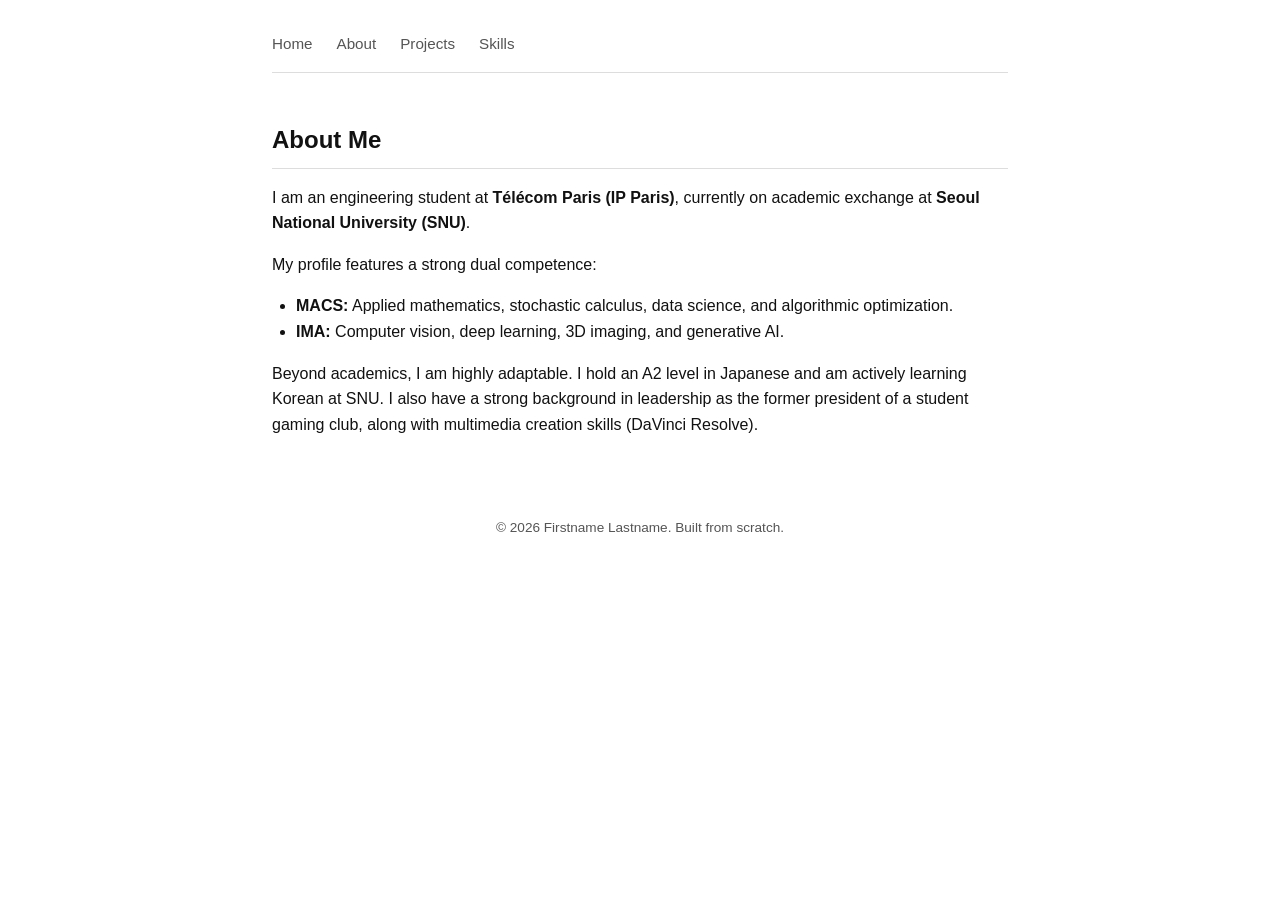
==== about.html @ 9a26bbb4 "Premier commit du portfolio" ====
<!DOCTYPE html>
<html lang="en">
<head>
    <meta charset="UTF-8">
    <meta name="viewport" content="width=device-width, initial-scale=1.0">
    <title>About | Applied Math, Data & Computer Vision</title>
    <link rel="stylesheet" href="css/style.css">
</head>
<body>

    <!-- Navigation Header -->
    <nav class="navbar">
        <a href="index.html">Home</a>
        <a href="about.html">About</a>
        <a href="projects.html">Projects</a>
        <a href="skills.html">Skills</a>
    </nav>

    <!-- 2. About Me -->
    <section id="about" class="section about">
        <h3>About Me</h3>
        <p>I am an engineering student at <strong>Télécom Paris (IP Paris)</strong>, currently on academic exchange at <strong>Seoul National University (SNU)</strong>.</p>
        <p>My profile features a strong dual competence:</p>
        <ul>
            <li><strong>MACS:</strong> Applied mathematics, stochastic calculus, data science, and algorithmic optimization.</li>
            <li><strong>IMA:</strong> Computer vision, deep learning, 3D imaging, and generative AI.</li>
        </ul>
        <p>Beyond academics, I am highly adaptable. I hold an A2 level in Japanese and am actively learning Korean at SNU. I also have a strong background in leadership as the former president of a student gaming club, along with multimedia creation skills (DaVinci Resolve).</p>
    </section>

    <footer>
        <p>&copy; 2026 Firstname Lastname. Built from scratch.</p>
    </footer>

</body>
</html>
---- css/style.css ----
/* Minimalist, Clean Stylesheet */

:root {
    --bg-color: #ffffff;
    --text-main: #111111;
    --text-muted: #555555;
    --border-color: #dddddd;
    --accent-color: #000000;
}

* {
    box-sizing: border-box;
    margin: 0;
    padding: 0;
}

html {
    scroll-behavior: smooth;
    scroll-padding-top: 80px; /* offset for sticky navbar */
}

body {
    font-family: -apple-system, BlinkMacSystemFont, "Segoe UI", Roboto, Helvetica, Arial, sans-serif;
    background-color: var(--bg-color);
    color: var(--text-main);
    line-height: 1.6;
    max-width: 800px; /* Limits width for readability */
    margin: 0 auto;
    padding: 2rem;
}

h1, h2, h3, h4 {
    font-weight: 600;
    margin-bottom: 1rem;
    color: var(--text-main);
}

h1 {
    font-size: 2.5rem;
    letter-spacing: -0.05rem;
}

h2 {
    font-size: 1.25rem;
    font-weight: 400;
    color: var(--text-muted);
}

h3 {
    font-size: 1.5rem;
    margin-top: 3rem;
    border-bottom: 1px solid var(--border-color);
    padding-bottom: 0.5rem;
}

p, ul {
    margin-bottom: 1rem;
}

ul {
    padding-left: 1.5rem;
}

a {
    color: var(--accent-color);
    text-decoration: underline;
    text-decoration-thickness: 1px;
    text-underline-offset: 3px;
}

a:hover {
    color: var(--text-muted);
}

/* Navigation Bar */
.navbar {
    display: flex;
    gap: 1.5rem;
    padding-bottom: 1rem;
    margin-bottom: 2rem;
    border-bottom: 1px solid var(--border-color);
    position: sticky;
    top: 0;
    background-color: var(--bg-color);
    z-index: 100;
    padding-top: 2rem;
    margin-top: -2rem;
}

.navbar a {
    text-decoration: none;
    color: var(--text-muted);
    font-size: 0.95rem;
    font-weight: 500;
}

.navbar a:hover {
    color: var(--accent-color);
}

/* Sections */
.section {
    margin-bottom: 4rem;
}

/* Hero / Header */
.hero {
    margin-top: 4rem;
}

.badge {
    display: inline-block;
    padding: 0.75rem 1rem;
    border: 1px solid var(--border-color);
    border-radius: 4px;
    background-color: #f9f9f9;
    margin: 1.5rem 0;
    font-size: 0.9rem;
}

.badge p {
    margin-bottom: 0;
}

/* Buttons */
.actions {
    display: flex;
    gap: 1rem;
    flex-wrap: wrap;
    margin-top: 1rem;
}

.btn {
    display: inline-block;
    padding: 0.5rem 1rem;
    text-decoration: none;
    border: 1px solid var(--accent-color);
    border-radius: 4px;
    font-size: 0.9rem;
    font-weight: 500;
}

.btn.primary {
    background-color: var(--accent-color);
    color: #ffffff;
}

.btn.primary:hover {
    background-color: var(--text-muted);
    border-color: var(--text-muted);
    color: #ffffff;
}

.btn.secondary {
    background-color: transparent;
    color: var(--accent-color);
}

.btn.secondary:hover {
    background-color: #f5f5f5;
    color: var(--accent-color);
}

/* Project Cards */
.project-card {
    border: 1px solid var(--border-color);
    padding: 1.5rem;
    border-radius: 4px;
    margin-bottom: 1.5rem;
}

.project-card h4 {
    margin-bottom: 0.5rem;
}

.tags {
    margin-bottom: 1rem;
}

.tag {
    display: inline-block;
    font-size: 0.75rem;
    padding: 0.2rem 0.5rem;
    background-color: #eee;
    color: var(--text-muted);
    border-radius: 3px;
    margin-right: 0.5rem;
    margin-bottom: 0.5rem;
}

.project-card .link {
    font-size: 0.9rem;
    font-weight: 500;
}

/* Skills */
.skill-category {
    margin-bottom: 1.5rem;
}

.skill-category h4 {
    margin-bottom: 0.25rem;
    font-size: 1rem;
}

.skill-category p {
    color: var(--text-muted);
    font-size: 0.95rem;
}

/* Footer */
footer {
    margin-top: 5rem;
    text-align: center;
    color: var(--text-muted);
    font-size: 0.85rem;
}

/* Mobile Adjustments */
@media (max-width: 600px) {
    body {
        padding: 1.5rem;
    }
    
    h1 {
        font-size: 2rem;
    }
    
    h2 {
        font-size: 1.1rem;
    }
    
    .actions {
        flex-direction: column;
    }
    
    .btn {
        text-align: center;
        width: 100%;
    }
}
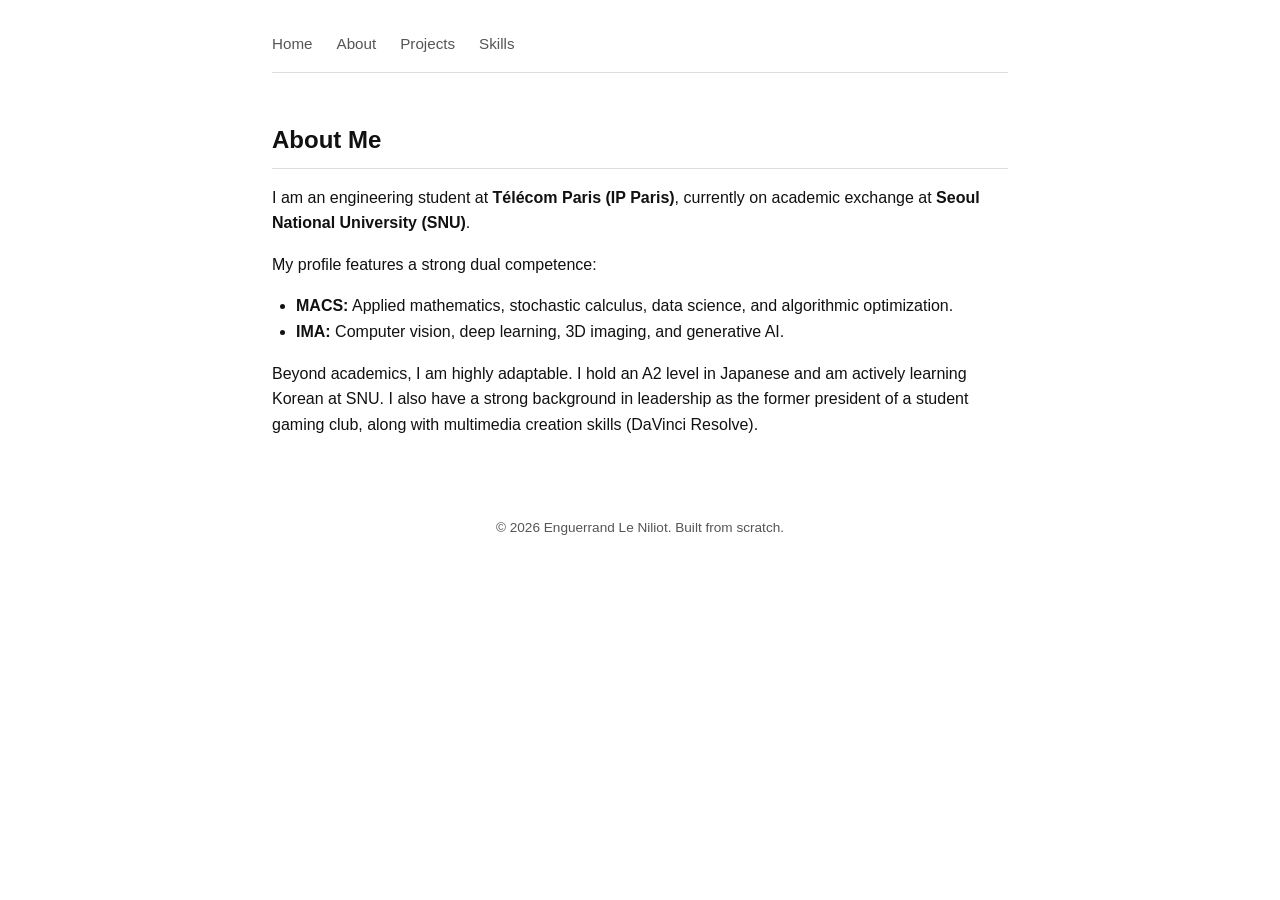
==== commit 1916d51d: "Update name to Enguerrand Le Niliot" ====
--- a/about.html
+++ b/about.html
@@ -29,7 +29,7 @@
     </section>
 
     <footer>
-        <p>&copy; 2026 Firstname Lastname. Built from scratch.</p>
+        <p>&copy; 2026 Enguerrand Le Niliot. Built from scratch.</p>
     </footer>
 
 </body>
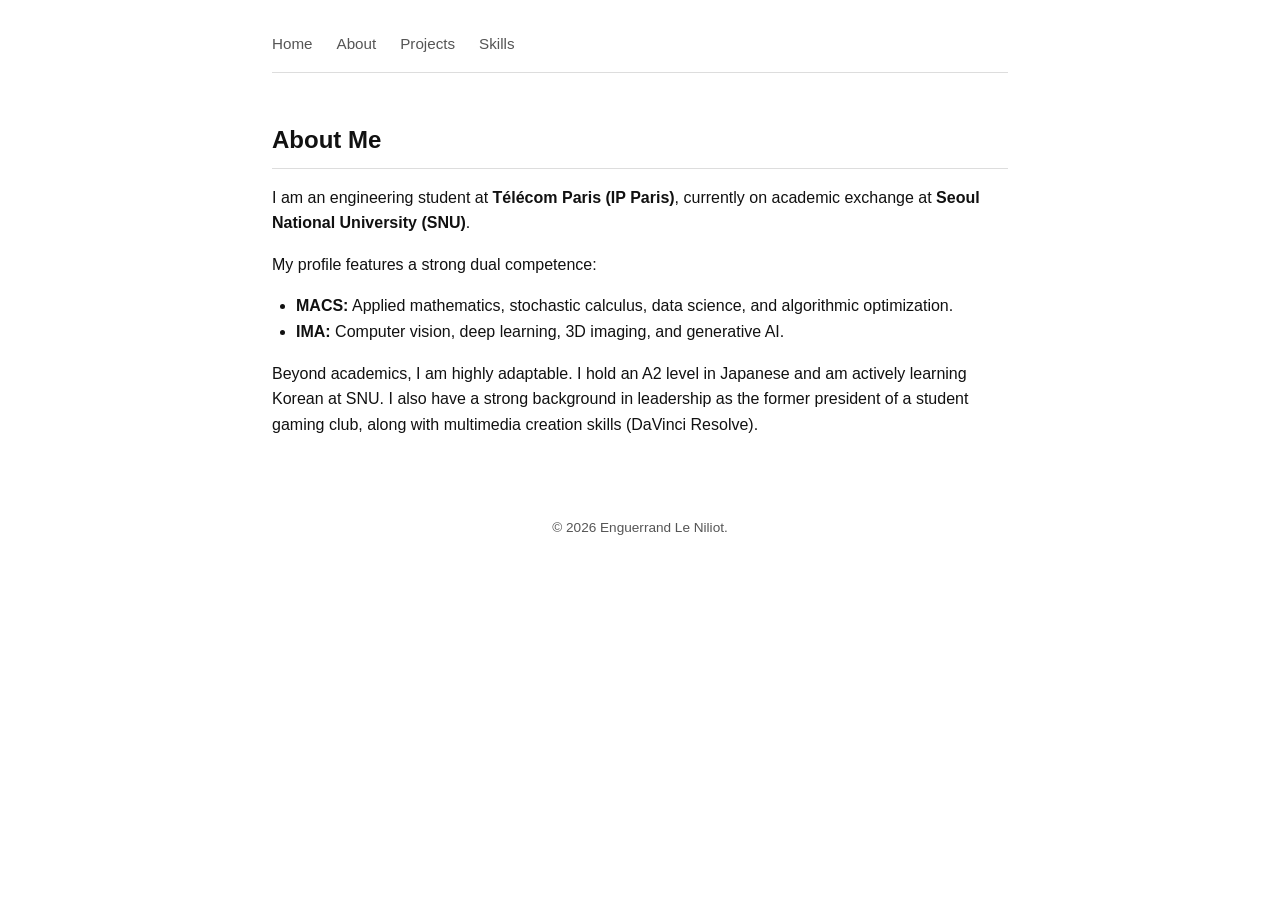
==== commit 0e1994c3: "modif" ====
--- a/about.html
+++ b/about.html
@@ -1,11 +1,13 @@
 <!DOCTYPE html>
 <html lang="en">
+
 <head>
     <meta charset="UTF-8">
     <meta name="viewport" content="width=device-width, initial-scale=1.0">
     <title>About | Applied Math, Data & Computer Vision</title>
     <link rel="stylesheet" href="css/style.css">
 </head>
+
 <body>
 
     <!-- Navigation Header -->
@@ -19,18 +21,23 @@
     <!-- 2. About Me -->
     <section id="about" class="section about">
         <h3>About Me</h3>
-        <p>I am an engineering student at <strong>Télécom Paris (IP Paris)</strong>, currently on academic exchange at <strong>Seoul National University (SNU)</strong>.</p>
+        <p>I am an engineering student at <strong>Télécom Paris (IP Paris)</strong>, currently on academic exchange at
+            <strong>Seoul National University (SNU)</strong>.</p>
         <p>My profile features a strong dual competence:</p>
         <ul>
-            <li><strong>MACS:</strong> Applied mathematics, stochastic calculus, data science, and algorithmic optimization.</li>
+            <li><strong>MACS:</strong> Applied mathematics, stochastic calculus, data science, and algorithmic
+                optimization.</li>
             <li><strong>IMA:</strong> Computer vision, deep learning, 3D imaging, and generative AI.</li>
         </ul>
-        <p>Beyond academics, I am highly adaptable. I hold an A2 level in Japanese and am actively learning Korean at SNU. I also have a strong background in leadership as the former president of a student gaming club, along with multimedia creation skills (DaVinci Resolve).</p>
+        <p>Beyond academics, I am highly adaptable. I hold an A2 level in Japanese and am actively learning Korean at
+            SNU. I also have a strong background in leadership as the former president of a student gaming club, along
+            with multimedia creation skills (DaVinci Resolve).</p>
     </section>
 
     <footer>
-        <p>&copy; 2026 Enguerrand Le Niliot. Built from scratch.</p>
+        <p>&copy; 2026 Enguerrand Le Niliot.</p>
     </footer>
 
 </body>
-</html>
+
+</html>
